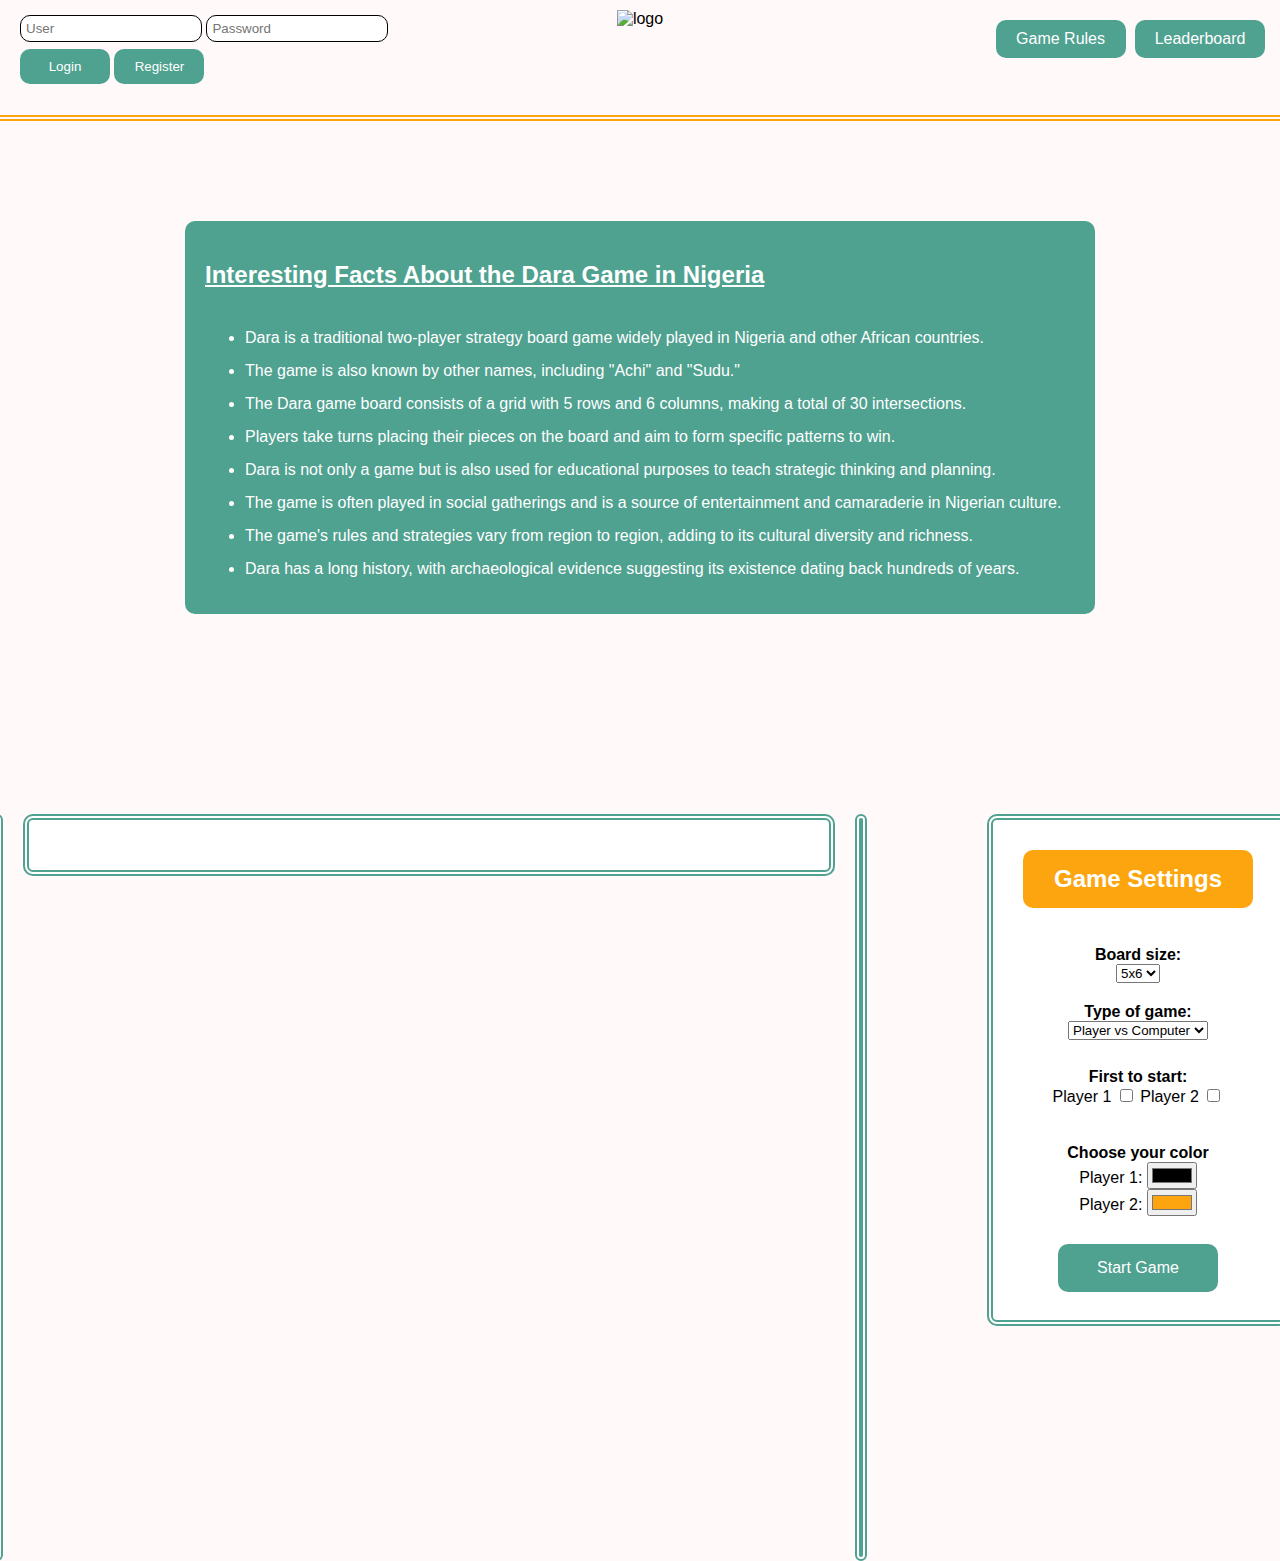
==== index.html @ edb529da "add fix-content to logout" ====
<!DOCTYPE html>
<html lang="en">

<head>
    <meta charset="utf-8">
    <title>Dara Game</title>
    <link rel="icon" href="src/img/logo-mini.png">
    <link rel="stylesheet" href="src/css/style.css">
    <link rel="stylesheet" href="src/css/board.css">
</head>

<body>
    <header>
        <div id="homePage" class="nav-bar-container" style="display: block;">
            <div class="logo-container">
                <img src="src/img/logo-dara.png" alt="logo" width="200" height="auto">
            </div>
            <div id="login-register" class="login-container">
                <input class="input-container" id="loginUser" type="user" placeholder="User">
                <input class="input-container" id="loginPassword" type="password" placeholder="Password">
                <br>
                <button class="login-button" onclick="login()">Login</button>
                <button class="login-button" onclick="register()">Register</button>
            </div>
            <div id="username" class="username-container" style="display: none;">
                <p1 class="username" id="usernameText"> </p1>
                <button id="logout" class="logout-button" onclick="logout()">Logout</button>
            </div>

            <div class="button-container">
                <button class="small-navbar-button" onclick="showRules()">Game Rules</button>
                <button class="small-navbar-button" onclick="showLeaderboard()">Leaderboard</button>
            </div>
        </div>
    </header>

    <div class="curiosities-container" id="curiosities-section" style="display: block">
        <h2>Interesting Facts About the Dara Game in Nigeria</h2>
        <ul>
            <li>Dara is a traditional two-player strategy board game widely played in Nigeria and other African countries.</li>
            <li>The game is also known by other names, including "Achi" and "Sudu."

            <li>The Dara game board consists of a grid with 5 rows and 6 columns, making a total of 30 intersections.</li>
            <li>Players take turns placing their pieces on the board and aim to form specific patterns to win.

            <li>Dara is not only a game but is also used for educational purposes to teach strategic thinking and planning.</li>
            <li>The game is often played in social gatherings and is a source of entertainment and camaraderie in Nigerian culture.

            <li>The game's rules and strategies vary from region to region, adding to its cultural diversity and richness.</li>
            <li>Dara has a long history, with archaeological evidence suggesting its existence dating back hundreds of years.

        </ul>
    </div>

    <div class="messageBox" id="messageBox"></div>


    <div class="rules-container" id="rules" style="display: none;">
        <h2>Dara Game Rules</h2>

        <h3>Objective</h3>
        <p>Defeat your opponent by capturing their tokens so they can no longer form three in a row. The game ends when a player has only two tokens left.</p>

        <h3>Game Components</h3>
        <ul>
            <li>12 tokens, in two colors (or any distinguishable objects).</li>
            <li>Game board set out in a 6x5 grid.</li>
        </ul>

        <h3>Game Phases</h3>
        <ul>
            <li><strong>Drop Phase:</strong> Players take turns placing their tokens on the board until all tokens are placed.</li>
            <li><strong>Move Phase:</strong> Players take turns moving their tokens, attempting to create three in a row.</li>
        </ul>

        <h3>Rules</h3>
        <ul>
            <li>Players cannot have more than 3 tokens in a row.</li>
            <li>Three in a row can only be formed orthogonally, not diagonally.</li>
            <li>No diagonal moves are allowed.</li>
            <li>During the Drop Phase, players cannot create three in a row.</li>
            <li>Tokens forming three in a row cannot be removed during the Drop Phase.</li>
            <li>Players cannot capture an opponent's token when it's part of a three in a row they made.</li>
        </ul>

        <h3>Winning the Game</h3>
        <p>The game is won by the player who successfully reduces their opponent to only two tokens.</p>
    </div>

    <div class="leaderboard-container" id="leaderboard" style="display: none;">
        <h1>LEADERBOARD</h1>
        <div class="podium">
            <div class="podium-item">
                <h2>2nd Place</h2>
                <h3>Maior da Terra</h3>
            </div>
            <div class="podium-item">
                <h2>1st Place</h2>
                <h3>Não Tão Fixe</h3>
            </div>
            <div class="podium-item">
                <h2>3rd Place</h2>
                <h3>Perdedor</h3>
            </div>
        </div>
    </div>

    <div class="flex-container">
        <div class="piececounterL" id="piececounterL" style="display: block;"></div>
        <div class="border-board-container">
            <div class="board-container" id="board" style="display: block;"></div>
        </div>
        <div class="piececounterR" id="piececounterR" style="display: block;"></div>


        <div class="game-settings-container" id="game-settings-section" style="display: block;">
            <h2>Game Settings</h2>
            <br>
            <div class="container-boardsize">
                <p1><b>Board size:</b></p1>
                <br>
                <select id="boardSize">
                    <option value="5x6">5x6</option>
                    <option value="6x6">6x6</option>
                </select>
            </div>
            <div class="container-typegame">
                <p1><b>Type of game:</b></p1>
                <br>
                <select id="typeGame">
                    <option class="gametypeselection" value="playerVsComputer">Player vs Computer</option>
                    <option class="gametypeselection" value="playerVsPlayer">Player vs Player</option>
                </select>
            </div>

            <div class="container-first-to-start">
                <br>
                <p1><b>First to start:</b></p1>
                <br>
                <label for="player1FirstToStart">Player 1</label>
                <input type="checkbox" id="player1FirstToStart" name="firstToStart" value="player1">
                <label for="player2FirstToStart">Player 2</label>
                <input type="checkbox" id="player2FirstToStart" name="firstToStart" value="player2">
            </div>

            <div class="container-piece">
                <br>
                <p1><b>Choose your color</b></p1>
                <br>
                <label for="player1Color">Player 1:</label>
                <input type="color" id="player1Color" value="#000000">
                <br>
                <label for="player2Color">Player 2:</label>
                <input type="color" id="player2Color" value="#FCA50E">
            </div>
            <br>
            <center><button class="play-game-button" id="startGameButton" onclick="startGame()">Start Game</button></center>
        </div>
    </div>

    <script src="/src/js/display.js"></script>
    <script src="/src/js/playGame.js"></script>
</body>

</html>
---- src/css/style.css ----
/* Body */

body {
    background-color: #fff9f9;
    font-family: Arial, sans-serif;
    margin: 0;
    padding: 0;
}

/* NavBar Style */

.nav-bar-container {
    height: 100px;
    display: flex;
    align-items: center;
    border-bottom: 6px double #FCA50E;
}

.logo-container {
    position: absolute;
    top: 10px;
    left: 50%;
    transform: translateX(-50%);
    /* Add other styles for this container */
}

/* Button Rules and LeaderBoard */

.button-container {
    align-items: center;
    position: absolute;
    top: 10px;
    right: 0;
    margin-left: 20px;
    padding: 10px;
}

.small-navbar-button {
    color: #ffffff;
    width: 130px;
    margin-right: 5px;
    background-color: #4FA190;
    color: #ffffff;
    border: none;
    border-radius: 10px;
    cursor: pointer;
    font-size: 16px;
    text-align: center;
    padding: 10px;
}

/* Login Style */

.login-container {
    margin-left: 20px;
    margin-top: 15px;
    width: 400px;
    height: 150px;
    border-radius: 10px;
    border: none;
    text-align: left;
}

.input-container {
    background-color: #ffffff;
    border-radius: 10px;
    padding: 5px;
    border: 1px solid #000;
    width: 170px;
    margin-bottom: 7px;
}

.login-button {
    background-color: #4FA190;
    color: #ffffff;
    width: 90px;
    border: none;
    border-radius: 10px;
    padding: 10px;
    cursor: pointer;
}

.username-container {
    margin-left: 10px;
    width: fit-content;
    margin-left: 20px;
    padding: 6px;
    margin-top: 20px;
    text-align: left;
    border-radius: 10px;
    border: 2px solid #FCA50E;
    text-align: center;
}

.username {
    font-size: 16px;
    color: #000;
    margin-top: 20px;
}

.logout-button {
    background-color: #4FA190;
    color: #ffffff;
    width: 90px;
    border: none;
    border-radius: 10px;
    padding: 10px;
    cursor: pointer;
    margin-top: 20px;
}

/* Curiosities Style */

.curiosities-container {
    background-color: #4FA190;
    padding: 20px;
    border-radius: 10px;
    width: 870px;
    margin: 100px auto;
}

.curiosities-container h2 {
    font-size: 24px;
    color: #ffffff;
    margin-bottom: 40px;
    text-decoration: underline;
}

.curiosities-container ul {
    list-style-type: disc;
    padding-left: 40px;
}

.curiosities-container li {
    font-size: 16px;
    color: #ffffff;
    margin-bottom: 10px;
    margin-top: 15px;
}

/* Settings Style */

.game-settings-container {
    text-align: center;
    background-color: #ffffff;
    padding: 30px;
    border-radius: 10px;
    border: 6px double #4FA190;
    width: 300px;
    height: 440px;;
    margin-right: 100px;
    margin-top: 100px;
}

.game-settings-container h2 {
    font-size: 24px;
    font-weight: bold;
    background-color: #FCA50E;
    color: #ffffff;
    border-radius: 10px;
    padding: 15px;
    width: 200px;
    margin: 0 auto;
}

.container-boardsize, .container-typegame, .container-piece {
    margin-top: 20px;
    margin-bottom: 10px;
}

.play-game-button {
    display: block;
    width: 160px;
    padding: 15px 20px;
    margin-bottom: 10px;
    background-color: #4FA190;
    color: #fff;
    border: none;
    border-radius: 10px;
    cursor: pointer;
    font-size: 16px;
}

/* Rules Style */

.rules-container {
    background-color: #ffffff;
    padding: 20px;
    border-radius: 10px;
    width: 870px;
    margin: 80px auto;
    border: 6px double #4FA190;
}

.rules-container h2 {
    font-size: 24px;
    color: #000;
    margin-bottom: 20px;
    text-decoration: underline;
}

.rules-container h3 {
    font-size: 20px;
    color: #4FA190;
    margin-top: 15px;
}

.rules-container p {
    font-size: 16px;
    color: #333;
    margin-top: 10px;
}

.rules-container ul {
    list-style-type: disc;
    padding-left: 40px;
}

.rules-container li {
    font-size: 16px;
    color: #333;
    margin-bottom: 10px;
}

/* Leaderboard Style */

.leaderboard-container {
    border: 6px double #4FA190;
    background-color: #ffffff;
    padding: 20px;
    border-radius: 10px;
    width: 700px;
    display: flex;
    justify-content: center;
    align-items: center;
    margin: 80px auto;
}

.leaderboard-container h1 {
    text-align: center;
    font-size: 24px;
    color: #000;
    margin-bottom: 30px;
    text-decoration: underline;
}

.podium {
    display: flex;
    justify-content: space-between;
}

.podium-item {
    width: 80px;
    flex: 1;
    padding: 20px;
    border-radius: 10px;
    text-align: center;
    background-color: #4FA190;
    color: #fff;
}

.podium-item:nth-child(2) {
    background-color: #FCA50E;
}

.podium-item:nth-child(1), .podium-item:nth-child(3) {
    margin-top: 40px;
}

.podium h2 {
    font-size: 20px;
    margin: 10px 0;
}

.podium h3 {
    font-size: 16px;
    margin: 5px 0;
}


/* Board Style */

.flex-container {
    display: flex;
    justify-content: center;
    align-items: flex-start
}

.board-container {
    width: 700px;
    margin-left: 50px;
    margin-bottom: 50px;
    margin-top: 50px;
    margin-right: 50px;
}

.border-board-container {
    background-color: #fff;
    margin-top: 100px;
    margin-bottom: 100px;
    border-radius: 10px;
    border: 6px double #4FA190;
}

.hole {
    width: 100px;
    height: 100px;
    border-radius: 10px;
    border: 3px solid #4FA190;
    display: inline-block;
    margin: 5px;
    text-align: center;
    line-height: 50px;
    font-size: 36px;
    cursor: pointer;
}



.circlepiece {
    /* make a smal circle for a piece*/
    width: 50px;
    height: 50px;
    border-radius: 50%;
    background-color: #FCA50E;
    margin: 0 auto;
    margin-top: 10px;
}

.piececounterR {
/*a retangle that contains the pieces that are being counted*/
    width: 70px;
    height: 735px;
    border-radius: 10px;
    background-color: #ffffff;
    margin-top: 100px;
    margin-right: 120px;
    margin-left: 20px;
    border: 6px double #4FA190;
}

.piececounterL {
    /*a retangle that contains the pieces that are being counted*/
        width: 70px;
        height: 735px;
        border-radius: 10px;
        background-color: #ffffff;
        margin-top: 100px;
        margin-right: 20px;
        margin-left: 100px;
        border: 6px double #4FA190;

    }

.messageBox {
    /*message box*/
        display: flex;
        align-items: center;
        text-align: center;
        position: absolute;
        font-size: 24px;
        font-weight: bold;
        color: #000000;
        background-color: #fff9f9;
        width: 800px;
        height: 50px;
        margin-top: 5px;
        margin-left:150px ;
        margin-right: 185px;
}
---- src/css/board.css ----
.board {
    display: grid;
    grid-template-columns: repeat(6, 100px);
    grid-template-rows: repeat(6, 100px);
}
.cell {
    width: 100px;
    height: 100px;
    display: flex;
    justify-content: center;
    align-items: center;
    border: 1px solid black;
    font-size: 36px;
    cursor: pointer;
}
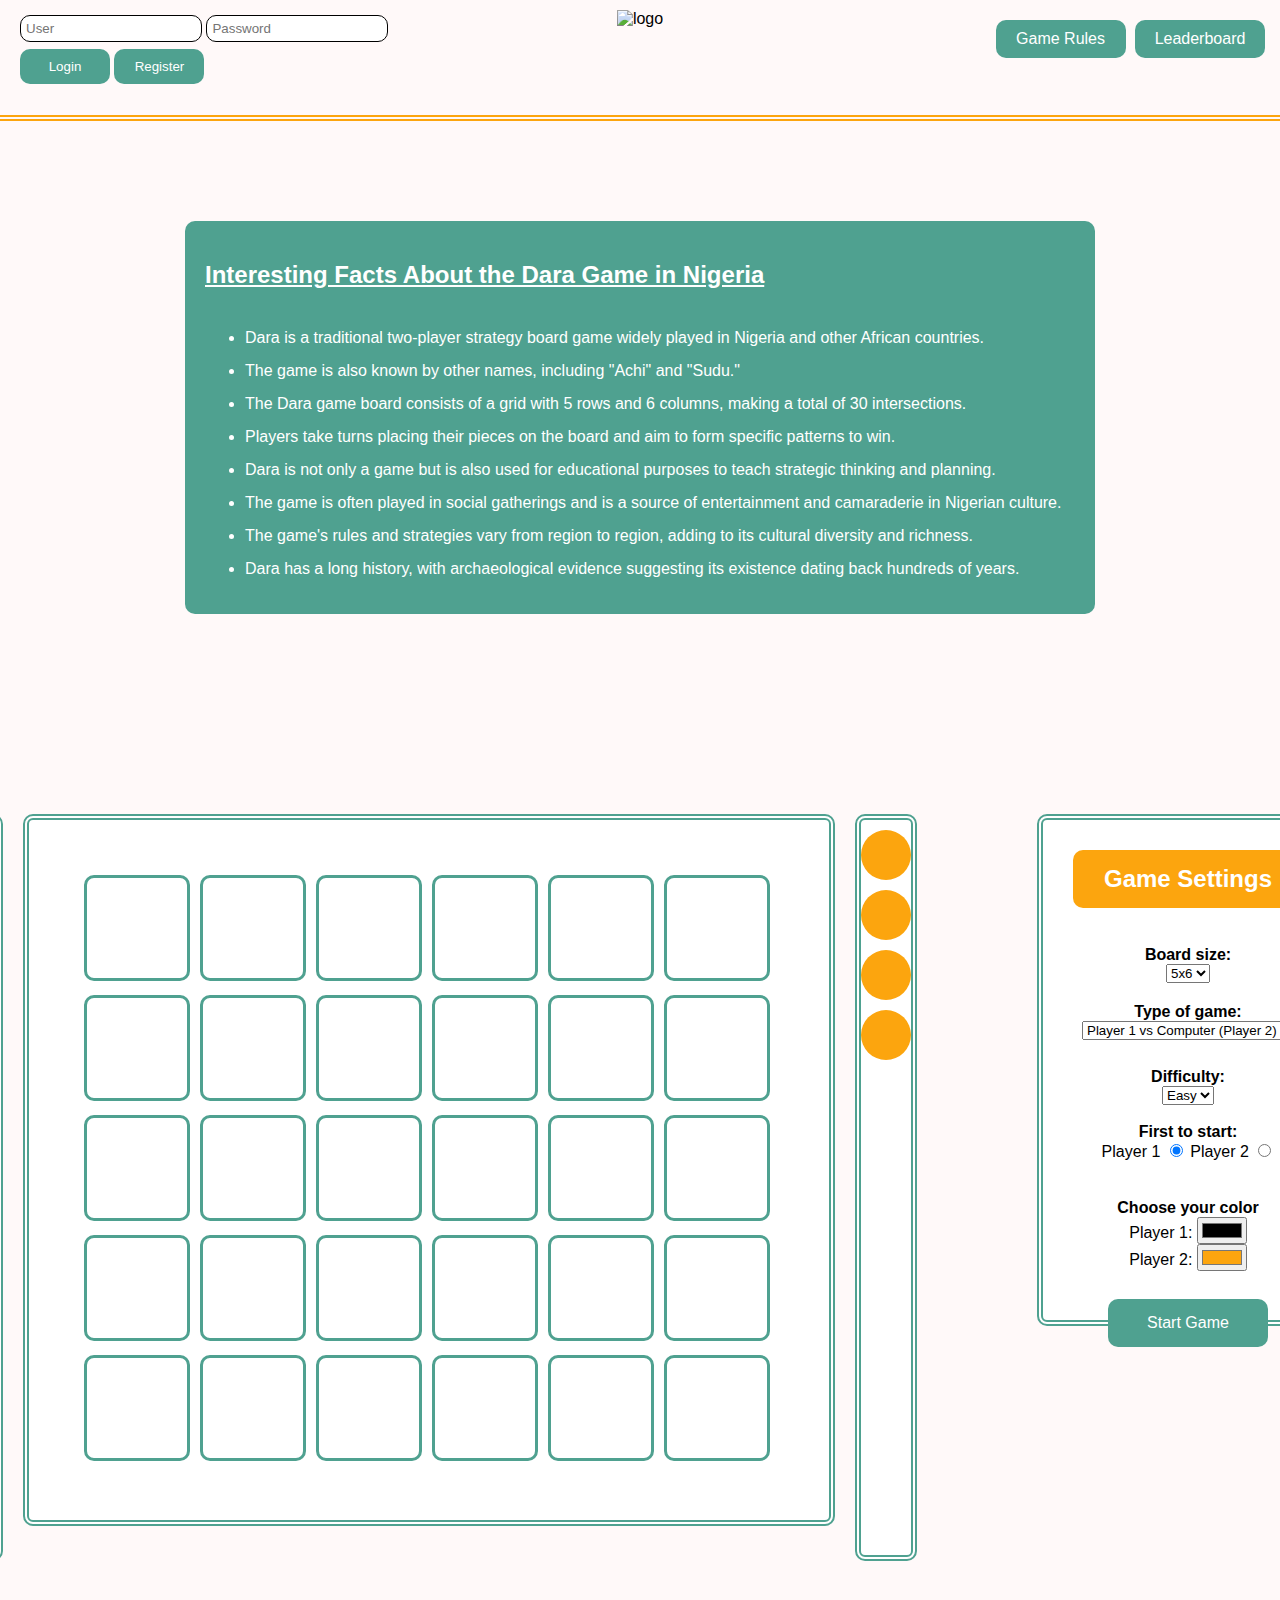
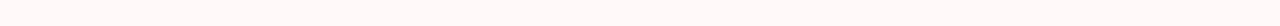
==== commit 4acfea59: "starting ai" ====
--- a/index.html
+++ b/index.html
@@ -54,37 +54,38 @@
 
     <div class="messageBox" id="messageBox"></div>
 
+    <div class="container-appearinfront">
+        <div class="rules-container" id="rules" style="display: none;">
+            <h2>Dara Game Rules</h2>
 
-    <div class="rules-container" id="rules" style="display: none;">
-        <h2>Dara Game Rules</h2>
+            <h3>Objective</h3>
+            <p>Defeat your opponent by capturing their tokens so they can no longer form three in a row. The game ends when a player has only two tokens left.</p>
 
-        <h3>Objective</h3>
-        <p>Defeat your opponent by capturing their tokens so they can no longer form three in a row. The game ends when a player has only two tokens left.</p>
+            <h3>Game Components</h3>
+            <ul>
+                <li>12 tokens, in two colors (or any distinguishable objects).</li>
+                <li>Game board set out in a 6x5 grid.</li>
+            </ul>
 
-        <h3>Game Components</h3>
-        <ul>
-            <li>12 tokens, in two colors (or any distinguishable objects).</li>
-            <li>Game board set out in a 6x5 grid.</li>
-        </ul>
+            <h3>Game Phases</h3>
+            <ul>
+                <li><strong>Drop Phase:</strong> Players take turns placing their tokens on the board until all tokens are placed.</li>
+                <li><strong>Move Phase:</strong> Players take turns moving their tokens, attempting to create three in a row.</li>
+            </ul>
 
-        <h3>Game Phases</h3>
-        <ul>
-            <li><strong>Drop Phase:</strong> Players take turns placing their tokens on the board until all tokens are placed.</li>
-            <li><strong>Move Phase:</strong> Players take turns moving their tokens, attempting to create three in a row.</li>
-        </ul>
+            <h3>Rules</h3>
+            <ul>
+                <li>Players cannot have more than 3 tokens in a row.</li>
+                <li>Three in a row can only be formed orthogonally, not diagonally.</li>
+                <li>No diagonal moves are allowed.</li>
+                <li>During the Drop Phase, players cannot create three in a row.</li>
+                <li>Tokens forming three in a row cannot be removed during the Drop Phase.</li>
+                <li>Players cannot capture an opponent's token when it's part of a three in a row they made.</li>
+            </ul>
 
-        <h3>Rules</h3>
-        <ul>
-            <li>Players cannot have more than 3 tokens in a row.</li>
-            <li>Three in a row can only be formed orthogonally, not diagonally.</li>
-            <li>No diagonal moves are allowed.</li>
-            <li>During the Drop Phase, players cannot create three in a row.</li>
-            <li>Tokens forming three in a row cannot be removed during the Drop Phase.</li>
-            <li>Players cannot capture an opponent's token when it's part of a three in a row they made.</li>
-        </ul>
-
-        <h3>Winning the Game</h3>
-        <p>The game is won by the player who successfully reduces their opponent to only two tokens.</p>
+            <h3>Winning the Game</h3>
+            <p>The game is won by the player who successfully reduces their opponent to only two tokens.</p>
+        </div>
     </div>
 
     <div class="leaderboard-container" id="leaderboard" style="display: none;">
@@ -128,8 +129,18 @@
                 <p1><b>Type of game:</b></p1>
                 <br>
                 <select id="typeGame">
-                    <option class="gametypeselection" value="playerVsComputer">Player vs Computer</option>
-                    <option class="gametypeselection" value="playerVsPlayer">Player vs Player</option>
+                    <option class="gametypeselection" value="PlayerVsComputer">Player 1 vs Computer (Player 2)</option>
+                    <option class="gametypeselection" value="PlayerVsPlayer">Player 1 vs Player 2</option>
+                </select>
+            </div>
+
+            <div class="container-difficulty" id="container-difficulty" style="display: block;">
+                <br>
+                <p1><b>Difficulty:</b></p1>
+                <br>
+                <select id="difficulty">
+                    <option value="easy">Easy</option>
+                    <option value="hard">Hard</option>
                 </select>
             </div>
 
@@ -138,9 +149,9 @@
                 <p1><b>First to start:</b></p1>
                 <br>
                 <label for="player1FirstToStart">Player 1</label>
-                <input type="checkbox" id="player1FirstToStart" name="firstToStart" value="player1">
+                <input type="radio" id="player1FirstToStart" name="firstToStart" value="player1" checked>
                 <label for="player2FirstToStart">Player 2</label>
-                <input type="checkbox" id="player2FirstToStart" name="firstToStart" value="player2">
+                <input type="radio" id="player2FirstToStart" name="firstToStart" value="player2">
             </div>
 
             <div class="container-piece">
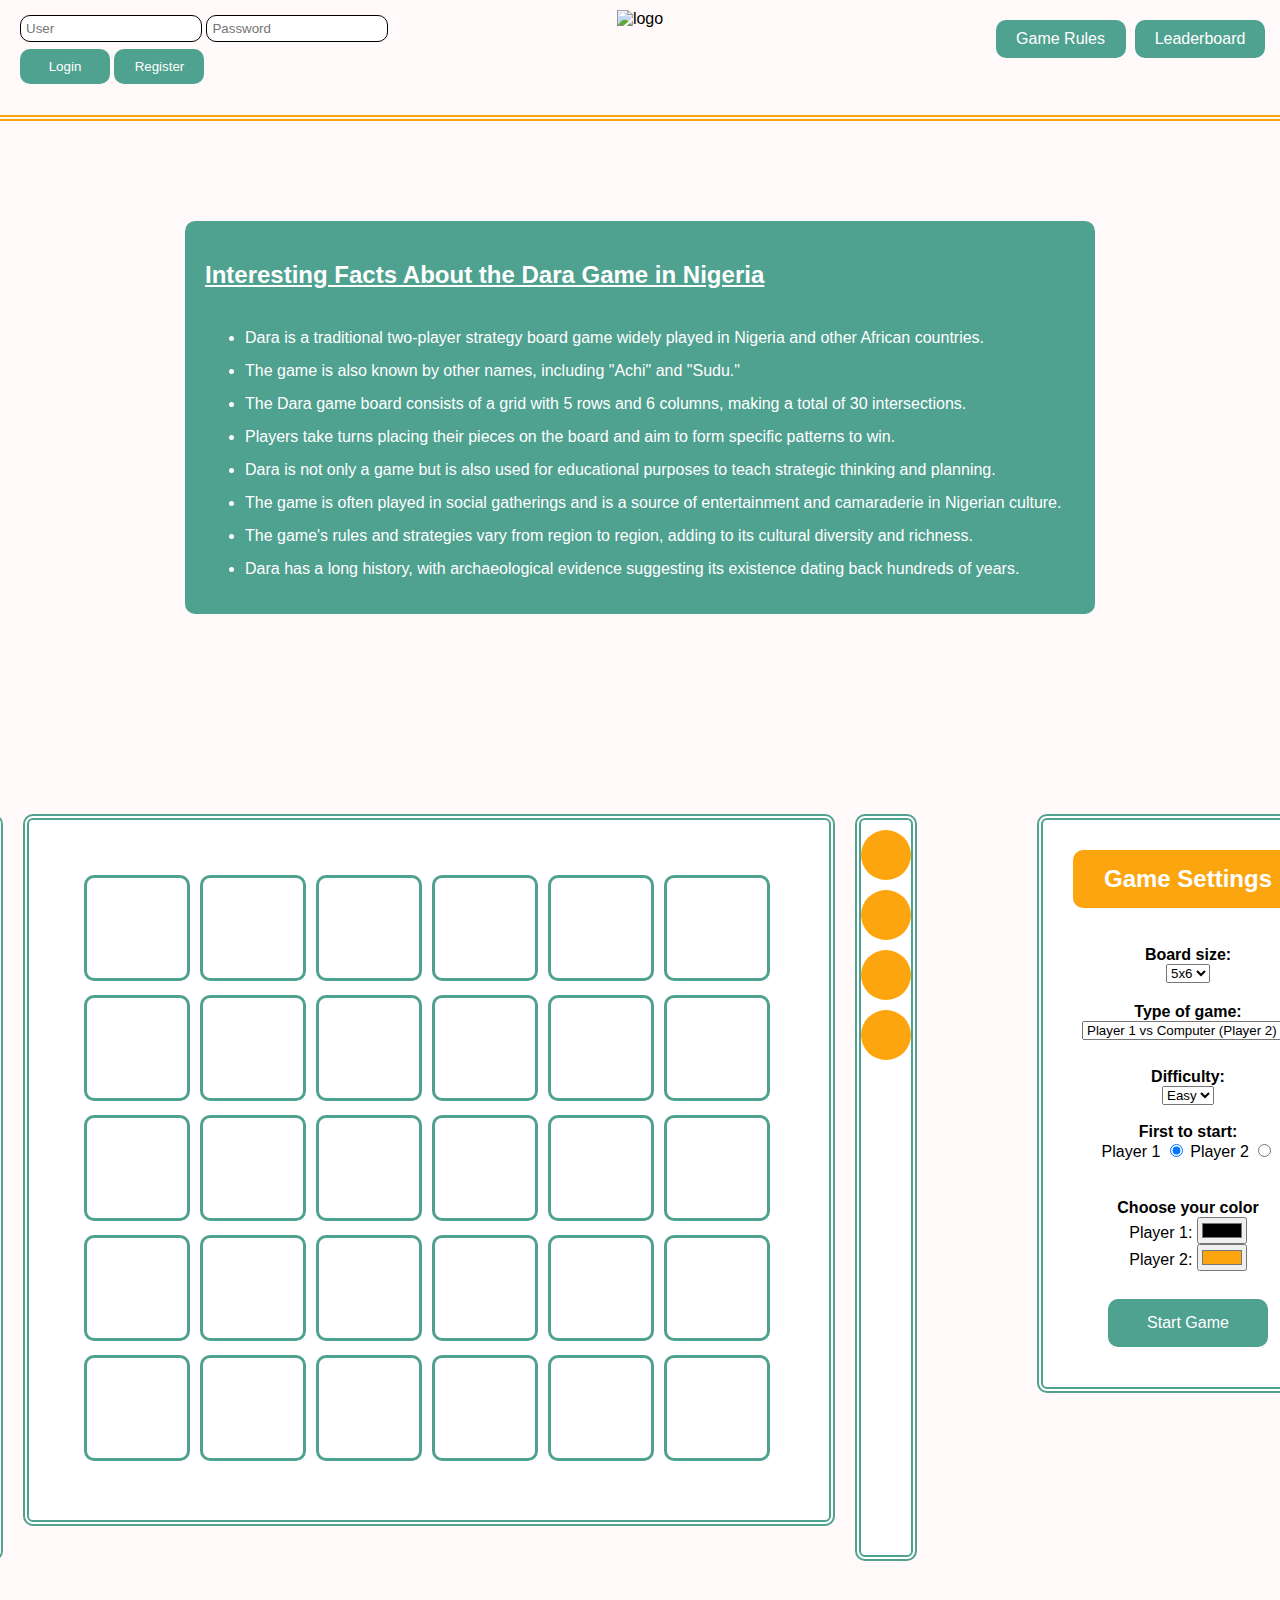
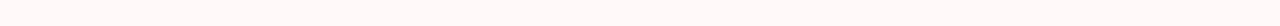
==== commit 565cedc8: "console logs & debuggings" ====
--- a/index.html
+++ b/index.html
@@ -106,6 +106,10 @@
         </div>
     </div>
 
+    <div class="reset-button" style="display: none;">
+        <button id="reset-container" onclick="resetGame()">Reset Game</button>
+    </div>
+
     <div class="flex-container">
         <div class="piececounterL" id="piececounterL" style="display: block;"></div>
         <div class="border-board-container">
--- a/src/css/style.css
+++ b/src/css/style.css
@@ -147,7 +147,7 @@
     border-radius: 10px;
     border: 6px double #4FA190;
     width: 300px;
-    height: 440px;;
+    height: fit-content;
     margin-right: 100px;
     margin-top: 100px;
 }
@@ -187,9 +187,12 @@
     background-color: #ffffff;
     padding: 20px;
     border-radius: 10px;
-    width: 870px;
-    margin: 80px auto;
-    border: 6px double #4FA190;
+    width: 500px; /* Reduce the width to 60% of the parent container */
+    position: absolute;
+    right: 5px; /* Position it on the right side */
+    top: 80px; /* Adjust the top position as needed */
+    border: 6px double #4FA190;
+    z-index: 2; /* Higher z-index to make it appear in front */
 }
 
 .rules-container h2 {
@@ -225,15 +228,18 @@
 /* Leaderboard Style */
 
 .leaderboard-container {
-    border: 6px double #4FA190;
     background-color: #ffffff;
     padding: 20px;
     border-radius: 10px;
-    width: 700px;
+    width: 500px;
+    position: absolute;
+    right: 5px;
+    top: 80px;
+    z-index: 2;
+    border: 6px double #4FA190;
     display: flex;
     justify-content: center;
     align-items: center;
-    margin: 80px auto;
 }
 
 .leaderboard-container h1 {
@@ -250,7 +256,7 @@
 }
 
 .podium-item {
-    width: 80px;
+    width: 60px;
     flex: 1;
     padding: 20px;
     border-radius: 10px;
@@ -329,42 +335,40 @@
 
 .piececounterR {
 /*a retangle that contains the pieces that are being counted*/
+width: 70px;
+height: 735px;
+border-radius: 10px;
+background-color: #ffffff;
+margin-top: 100px;
+margin-right: 120px;
+margin-left: 20px;
+border: 6px double #4FA190;
+}
+
+.piececounterL {
+    /*a retangle that contains the pieces that are being counted*/
     width: 70px;
     height: 735px;
     border-radius: 10px;
     background-color: #ffffff;
     margin-top: 100px;
-    margin-right: 120px;
-    margin-left: 20px;
-    border: 6px double #4FA190;
-}
-
-.piececounterL {
-    /*a retangle that contains the pieces that are being counted*/
-        width: 70px;
-        height: 735px;
-        border-radius: 10px;
-        background-color: #ffffff;
-        margin-top: 100px;
-        margin-right: 20px;
-        margin-left: 100px;
-        border: 6px double #4FA190;
+    margin-right: 20px;
+    margin-left: 100px;
+    border: 6px double #4FA190;
 
     }
 
 .messageBox {
     /*message box*/
-        display: flex;
-        align-items: center;
-        text-align: center;
-        position: absolute;
-        font-size: 24px;
-        font-weight: bold;
-        color: #000000;
-        background-color: #fff9f9;
-        width: 800px;
-        height: 50px;
-        margin-top: 5px;
-        margin-left:150px ;
-        margin-right: 185px;
-}
+    display: flex;
+    margin-top: 40px;
+    align-items: center;
+    text-align: center;
+    position: absolute;
+    font-size: 24px;
+    font-weight: bold;
+    color: #000000;
+    height: 50px;
+    transform: translateX(-50%);
+    left: 50%;
+}
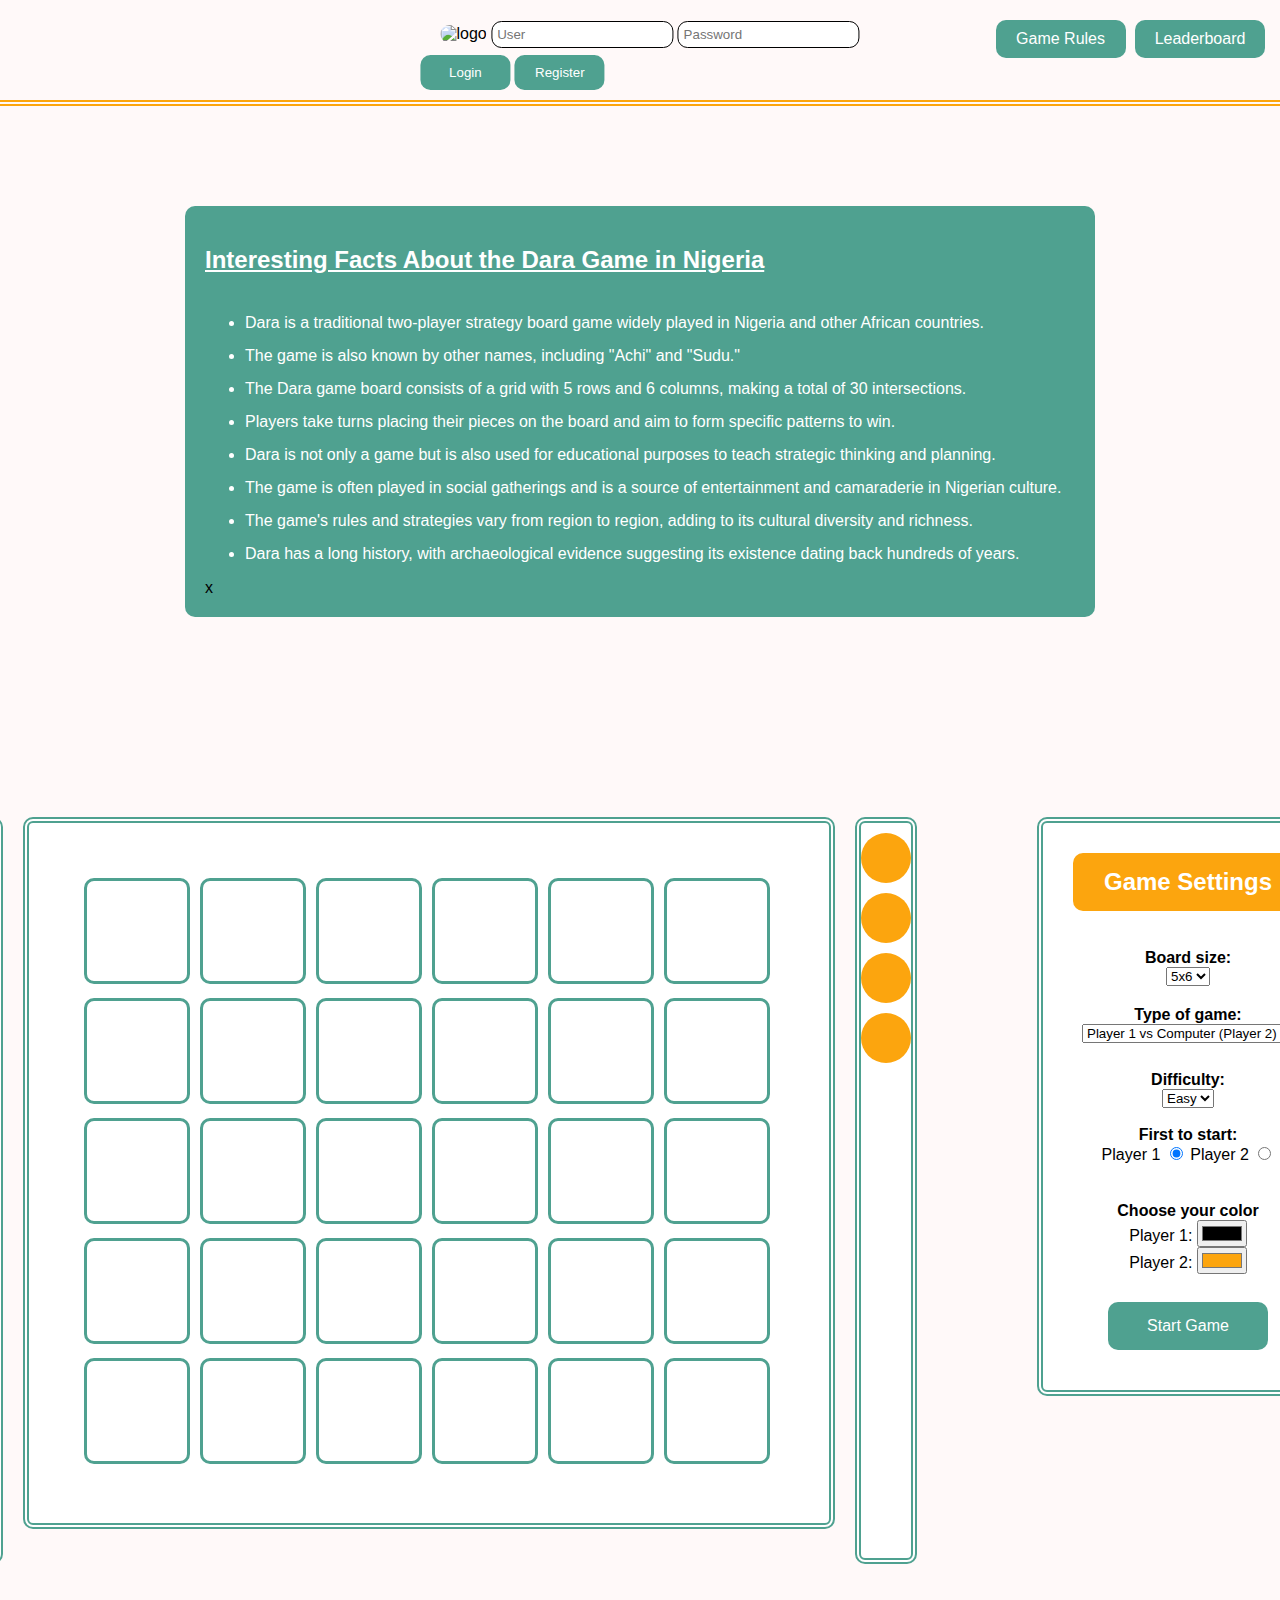
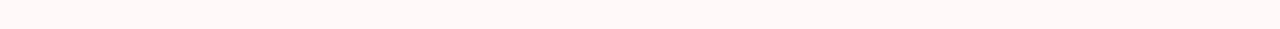
==== commit 0240aa26: "Aethetics" ====
--- a/index.html
+++ b/index.html
@@ -13,7 +13,7 @@
     <header>
         <div id="homePage" class="nav-bar-container" style="display: block;">
             <div class="logo-container">
-                <img src="src/img/logo-dara.png" alt="logo" width="200" height="auto">
+                <img src="src/img/logo-dara.png" alt="logo" width="200" height="auto" onclick="refresh()>
             </div>
             <div id="login-register" class="login-container">
                 <input class="input-container" id="loginUser" type="user" placeholder="User">
@@ -50,6 +50,7 @@
             <li>Dara has a long history, with archaeological evidence suggesting its existence dating back hundreds of years.
 
         </ul>
+        <span class="close" onclick="dismissMessage()">x</span>
     </div>
 
     <div class="messageBox" id="messageBox"></div>
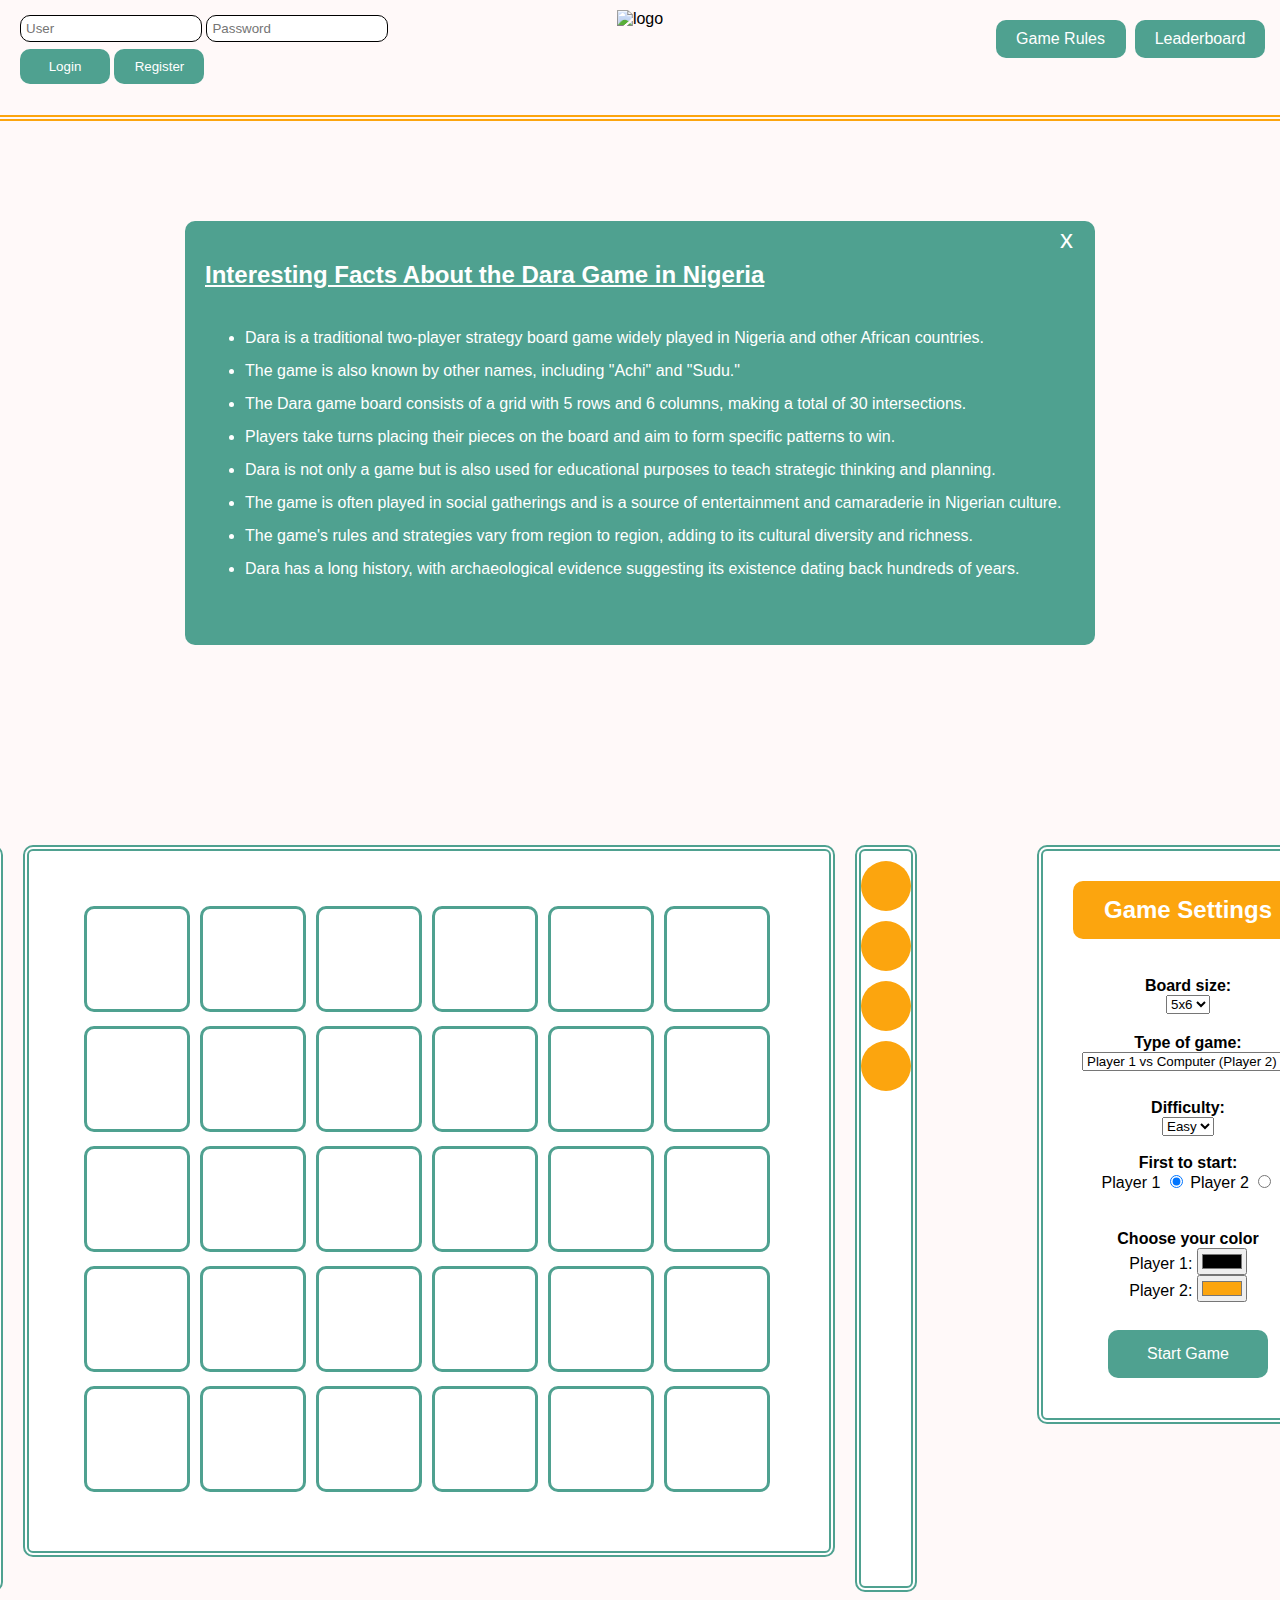
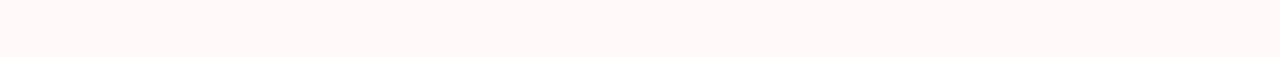
==== commit 62b9f90c: "debug" ====
--- a/index.html
+++ b/index.html
@@ -13,7 +13,7 @@
     <header>
         <div id="homePage" class="nav-bar-container" style="display: block;">
             <div class="logo-container">
-                <img src="src/img/logo-dara.png" alt="logo" width="200" height="auto" onclick="refresh()>
+                <img src="src/img/logo-dara.png" alt="logo" width="200" height="auto" onclick="refresh()">
             </div>
             <div id="login-register" class="login-container">
                 <input class="input-container" id="loginUser" type="user" placeholder="User">
--- a/src/css/style.css
+++ b/src/css/style.css
@@ -21,7 +21,18 @@
     top: 10px;
     left: 50%;
     transform: translateX(-50%);
+    cursor: pointer;
     /* Add other styles for this container */
+}
+
+.close {
+    /*class for closing button */
+    position: relative;
+    bottom: 370px;
+    left: 855px;
+    cursor: pointer;
+    color: rgb(255, 255, 255);
+    font-size: 26px;
 }
 
 /* Button Rules and LeaderBoard */
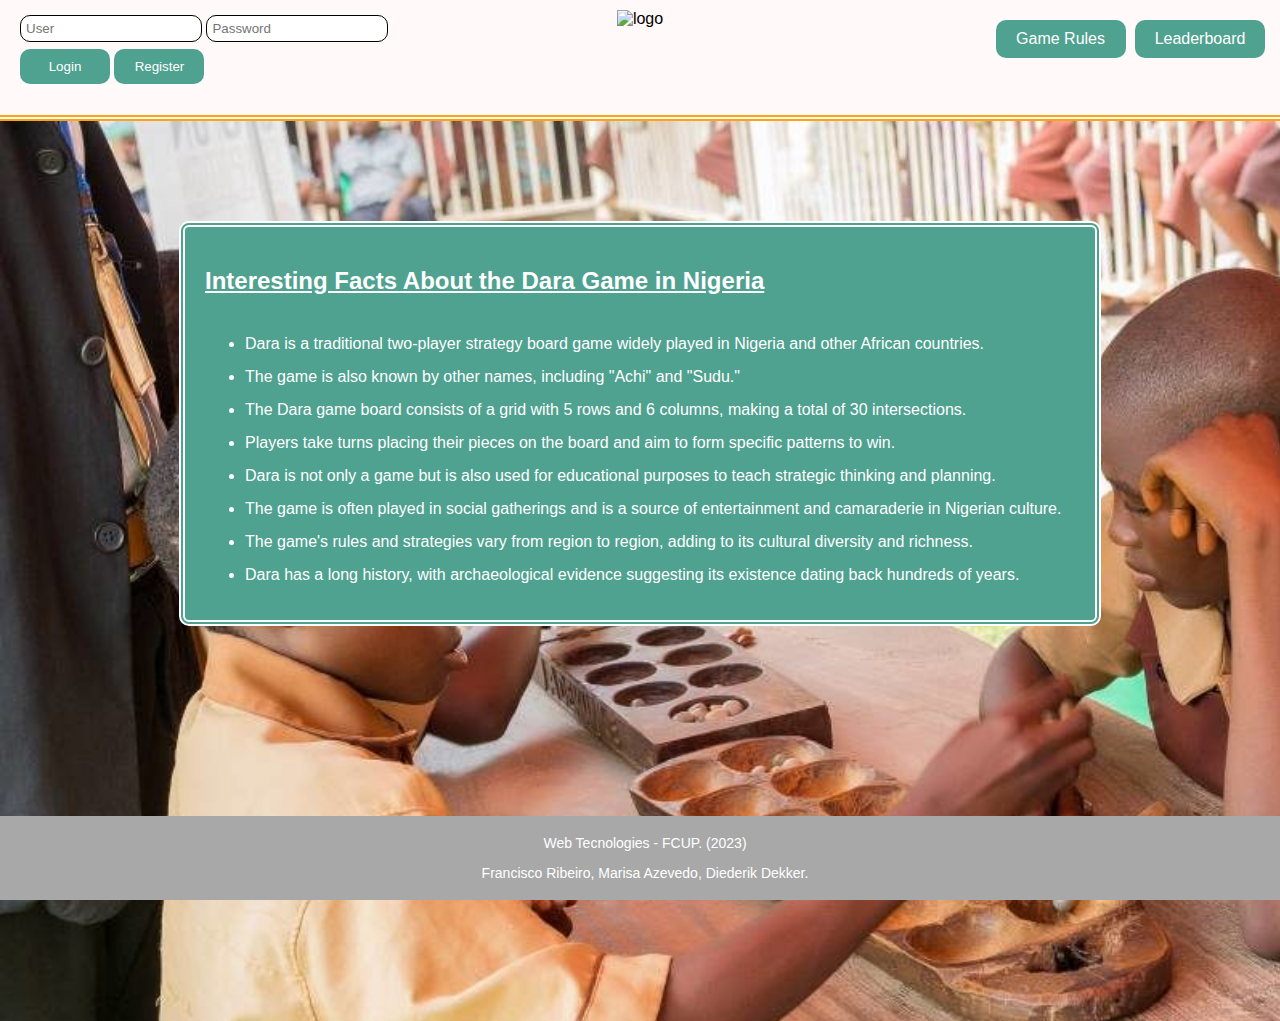
==== commit 2f0513b1: "minimax, carousel, fix some bugs" ====
--- a/index.html
+++ b/index.html
@@ -34,6 +34,15 @@
         </div>
     </header>
 
+    <div class="carousel-container" id="carousel-container" style="display: block;">
+        <div class="carousel">
+            <img class="carousel-image" src="src/img/1.png" alt="Image 1">
+            <img class="carousel-image" src="src/img/2.png" alt="Image 2">
+            <img class="carousel-image" src="src/img/3.png" alt="Image 3">
+            <img class="carousel-image" src="src/img/4.png" alt="Image 4">
+        </div>
+    </div>
+
     <div class="curiosities-container" id="curiosities-section" style="display: block">
         <h2>Interesting Facts About the Dara Game in Nigeria</h2>
         <ul>
@@ -50,10 +59,8 @@
             <li>Dara has a long history, with archaeological evidence suggesting its existence dating back hundreds of years.
 
         </ul>
-        <span class="close" onclick="dismissMessage()">x</span>
+        <!-- <span class="close" onclick="dismissMessage()">x</span> -->
     </div>
-
-    <div class="messageBox" id="messageBox"></div>
 
     <div class="container-appearinfront">
         <div class="rules-container" id="rules" style="display: none;">
@@ -91,35 +98,30 @@
 
     <div class="leaderboard-container" id="leaderboard" style="display: none;">
         <h1>LEADERBOARD</h1>
-        <div class="podium">
-            <div class="podium-item">
-                <h2>2nd Place</h2>
-                <h3>Maior da Terra</h3>
-            </div>
-            <div class="podium-item">
-                <h2>1st Place</h2>
-                <h3>Não Tão Fixe</h3>
-            </div>
-            <div class="podium-item">
-                <h2>3rd Place</h2>
-                <h3>Perdedor</h3>
-            </div>
+        <div class="leaderboard-header">
+            <div class="leaderboard-header-item">Name</div>
+            <div class="leaderboard-header-item">Result</div>
+            <div class="leaderboard-header-item">Removed Pieces</div>
+        </div>
+        <div class="leaderboard-list"> </div>
         </div>
     </div>
 
-    <div class="reset-button" style="display: none;">
-        <button id="reset-container" onclick="resetGame()">Reset Game</button>
-    </div>
+    <div class="flex-container" id="flex-container">
+        <div id="resetGame" class="reset-container" style="display: none;">
+            <button class="small-reset-button" onclick="resetGame()">Reset Game</button>
+        </div>
 
-    <div class="flex-container">
-        <div class="piececounterL" id="piececounterL" style="display: block;"></div>
-        <div class="border-board-container">
-            <div class="board-container" id="board" style="display: block;"></div>
+        <div class="messageBox" id="messageBox"></div>
+
+        <div class="piececounterL" id="piececounterL" style="display: none;"></div>
+        <div class="border-board-container"  id="board" style="display: none;">
+            <div class="board-container" id="board"></div>
         </div>
-        <div class="piececounterR" id="piececounterR" style="display: block;"></div>
+        <div class="piececounterR" id="piececounterR" style="display: none;"></div>
 
 
-        <div class="game-settings-container" id="game-settings-section" style="display: block;">
+        <div class="game-settings-container" id="game-settings-section" style="display: none;">
             <h2>Game Settings</h2>
             <br>
             <div class="container-boardsize">
@@ -139,13 +141,13 @@
                 </select>
             </div>
 
-            <div class="container-difficulty" id="container-difficulty" style="display: block;">
+            <div class="container-difficulty" style="display: none;">
                 <br>
                 <p1><b>Difficulty:</b></p1>
                 <br>
                 <select id="difficulty">
-                    <option value="easy">Easy</option>
-                    <option value="hard">Hard</option>
+                    <option value="random">Random</option>
+                    <option value="minimax">Minimax (Beta)</option>
                 </select>
             </div>
 
@@ -174,8 +176,12 @@
         </div>
     </div>
 
+    <div class="footer" id="footer" style="display: block;">
+        <p>Web Tecnologies - FCUP. (2023)</p>
+        <p>Francisco Ribeiro, Marisa Azevedo, Diederik Dekker.</p>
+    </div>
+
     <script src="/src/js/display.js"></script>
     <script src="/src/js/playGame.js"></script>
 </body>
-
 </html>
--- a/src/css/style.css
+++ b/src/css/style.css
@@ -25,8 +25,29 @@
     /* Add other styles for this container */
 }
 
+/* Carousel Style */
+.carousel-container {
+    width: 100%;
+    height: 100%;
+    overflow: hidden;
+    position: absolute;
+    z-index: -1;
+    margin-bottom: 0px;
+    margin: 0;
+}
+
+.carousel {
+    display: flex;
+    transition: transform 0.5s ease-in-out;
+}
+
+.carousel-image {
+    flex: 0 0 100%;
+    height: 974px;
+}
+
+/*
 .close {
-    /*class for closing button */
     position: relative;
     bottom: 370px;
     left: 855px;
@@ -34,6 +55,7 @@
     color: rgb(255, 255, 255);
     font-size: 26px;
 }
+*/
 
 /* Button Rules and LeaderBoard */
 
@@ -126,8 +148,10 @@
     background-color: #4FA190;
     padding: 20px;
     border-radius: 10px;
+    border: 6px double #ffffff;
     width: 870px;
     margin: 100px auto;
+    position: relative;
 }
 
 .curiosities-container h2 {
@@ -248,63 +272,60 @@
     top: 80px;
     z-index: 2;
     border: 6px double #4FA190;
-    display: flex;
-    justify-content: center;
-    align-items: center;
+    display: block;
 }
 
 .leaderboard-container h1 {
     text-align: center;
     font-size: 24px;
     color: #000;
-    margin-bottom: 30px;
     text-decoration: underline;
 }
 
-.podium {
+.leaderboard-item {
+    background-color: #FCA50E;
+    color: #ffffff;
+    border-radius: 10px;
+    padding: 10px;
     display: flex;
     justify-content: space-between;
 }
 
-.podium-item {
-    width: 60px;
-    flex: 1;
-    padding: 20px;
-    border-radius: 10px;
-    text-align: center;
-    background-color: #4FA190;
-    color: #fff;
-}
-
-.podium-item:nth-child(2) {
-    background-color: #FCA50E;
-}
-
-.podium-item:nth-child(1), .podium-item:nth-child(3) {
-    margin-top: 40px;
-}
-
-.podium h2 {
-    font-size: 20px;
-    margin: 10px 0;
-}
-
-.podium h3 {
-    font-size: 16px;
-    margin: 5px 0;
-}
-
+.leaderboard-item p {
+    font-size: 16px;
+    margin-top: 3px;
+    margin-bottom: 3px;
+}
+
+.leaderboard-header {
+    background-color: #4FA190;
+    color: #ffffff;
+    border-radius: 10px;
+    border: 2px solid #000;
+    padding: 10px;
+    display: flex;
+    justify-content: space-between;
+    font-weight: bold;
+}
+
+.leaderboard-header-item {
+    font-size: 16px;
+    margin-top: 3px;
+    margin-bottom: 3px;
+    text-align: left;
+}
 
 /* Board Style */
 
 .flex-container {
     display: flex;
+    width: fit-content;
     justify-content: center;
     align-items: flex-start
 }
 
 .board-container {
-    width: 700px;
+    width: fit-content;
     margin-left: 50px;
     margin-bottom: 50px;
     margin-top: 50px;
@@ -317,6 +338,7 @@
     margin-bottom: 100px;
     border-radius: 10px;
     border: 6px double #4FA190;
+    width: fit-content;
 }
 
 .hole {
@@ -372,7 +394,8 @@
 .messageBox {
     /*message box*/
     display: flex;
-    margin-top: 40px;
+    margin-top: 60px;
+    margin-bottom: 30px;
     align-items: center;
     text-align: center;
     position: absolute;
@@ -383,3 +406,50 @@
     transform: translateX(-50%);
     left: 50%;
 }
+
+.reset-container {
+    /*reset button*/
+    width: fit-content;
+    height: fit-content;
+    margin-top: 20px;
+    margin-bottom: 60px;
+    align-items: center;
+    text-align: center;
+    position: absolute;
+    border: 6px double #fff;
+    background-color: #FCA50E;
+    border-radius: 10px;
+    transform: translateX(-50%);
+    left: 50%;
+}
+
+.small-reset-button {
+    /*reset button*/
+    width: fit-content;
+    height: fit-content;
+    padding: 10px 15px;
+    align-items: center;
+    text-align: center;
+    background-color: #FCA50E;
+    color: #ffffff;
+    border: none;
+    border-radius: 10px;
+    cursor: pointer;
+    text-align: center;
+    font-size: 16px;
+}
+
+/* Footer Style */
+.footer {
+    background-color: #a8a8a8;
+    color: #fff;
+    position: fixed;
+    left: 0;
+    bottom: 0;
+    width: 100%;
+    background-color: #a8a8a8;
+    color: #fff;
+    text-align: center;
+    padding: 5px;
+    font-size: 14px;
+}
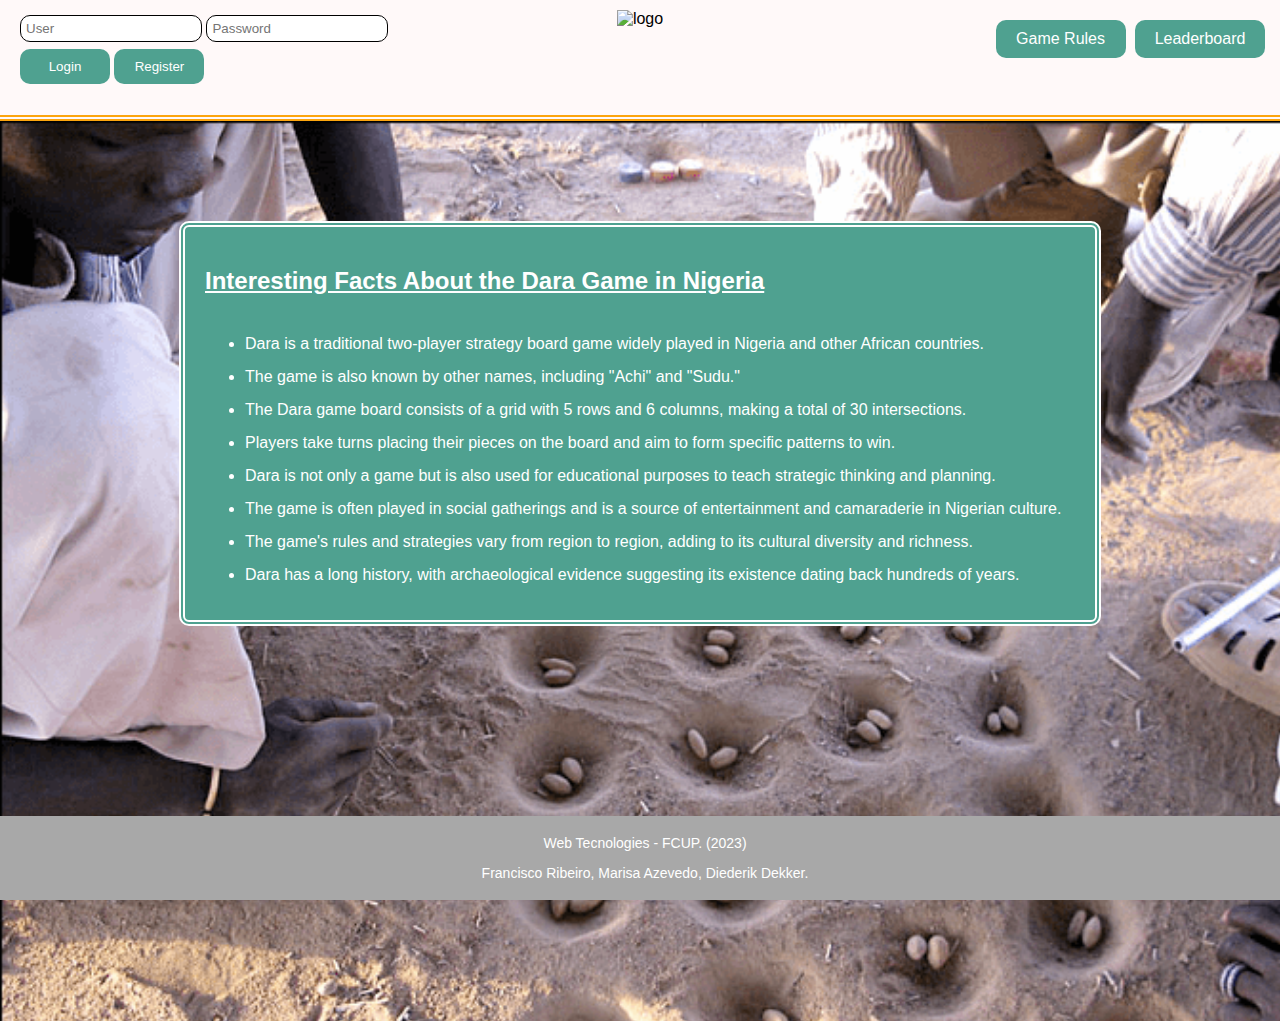
==== commit eb47bd2e: "final changes for the 1st delivery" ====
--- a/index.html
+++ b/index.html
@@ -6,7 +6,6 @@
     <title>Dara Game</title>
     <link rel="icon" href="src/img/logo-mini.png">
     <link rel="stylesheet" href="src/css/style.css">
-    <link rel="stylesheet" href="src/css/board.css">
 </head>
 
 <body>
@@ -36,7 +35,6 @@
 
     <div class="carousel-container" id="carousel-container" style="display: block;">
         <div class="carousel">
-            <img class="carousel-image" src="src/img/1.png" alt="Image 1">
             <img class="carousel-image" src="src/img/2.png" alt="Image 2">
             <img class="carousel-image" src="src/img/3.png" alt="Image 3">
             <img class="carousel-image" src="src/img/4.png" alt="Image 4">
@@ -141,9 +139,9 @@
                 </select>
             </div>
 
-            <div class="container-difficulty" style="display: none;">
+            <div class="container-difficulty" style="display: none;" id="container-difficulty">
                 <br>
-                <p1><b>Difficulty:</b></p1>
+                <p1 id="container-difficulty"><b>Difficulty:</b></p1>
                 <br>
                 <select id="difficulty">
                     <option value="random">Random</option>
--- a/src/css/style.css
+++ b/src/css/style.css
@@ -46,18 +46,6 @@
     height: 974px;
 }
 
-/*
-.close {
-    position: relative;
-    bottom: 370px;
-    left: 855px;
-    cursor: pointer;
-    color: rgb(255, 255, 255);
-    font-size: 26px;
-}
-*/
-
-/* Button Rules and LeaderBoard */
 
 .button-container {
     align-items: center;
@@ -319,13 +307,13 @@
 
 .flex-container {
     display: flex;
-    width: fit-content;
+    /* width: fit-content; */
     justify-content: center;
     align-items: flex-start
 }
 
 .board-container {
-    width: fit-content;
+    width: 700px;
     margin-left: 50px;
     margin-bottom: 50px;
     margin-top: 50px;
@@ -338,7 +326,7 @@
     margin-bottom: 100px;
     border-radius: 10px;
     border: 6px double #4FA190;
-    width: fit-content;
+    /* width: fit-content; */
 }
 
 .hole {
